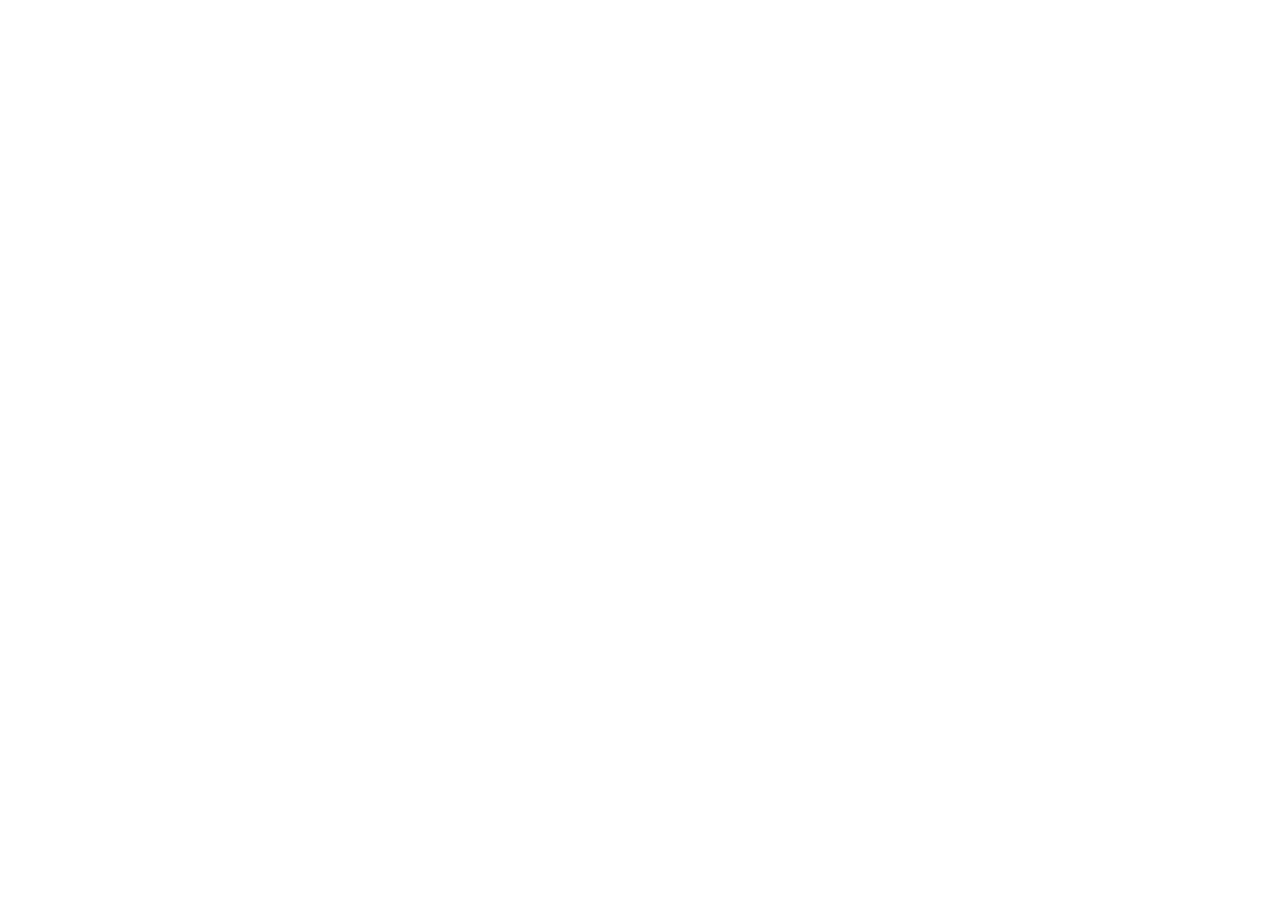
==== crud/target/crud-1.0-SNAPSHOT/index.html @ 47665f89 "Initial HTML, Fixed ER Poster - User, DTOs removed" ====
<!DOCTYPE html>
<html lang='en'>
<head>
    <meta charset='utf-8'>
    <meta name='viewport' content='width=device-width, initial-scale=1'>
    <title>HomePage</title>
    <link rel='stylesheet' href='main.css'>
</head>
<body>
    
</body>
</html>
---- crud/target/crud-1.0-SNAPSHOT/main.css ----
body{
    left: 0;
    top:0;
    padding: 0;
    margin: 0;
}
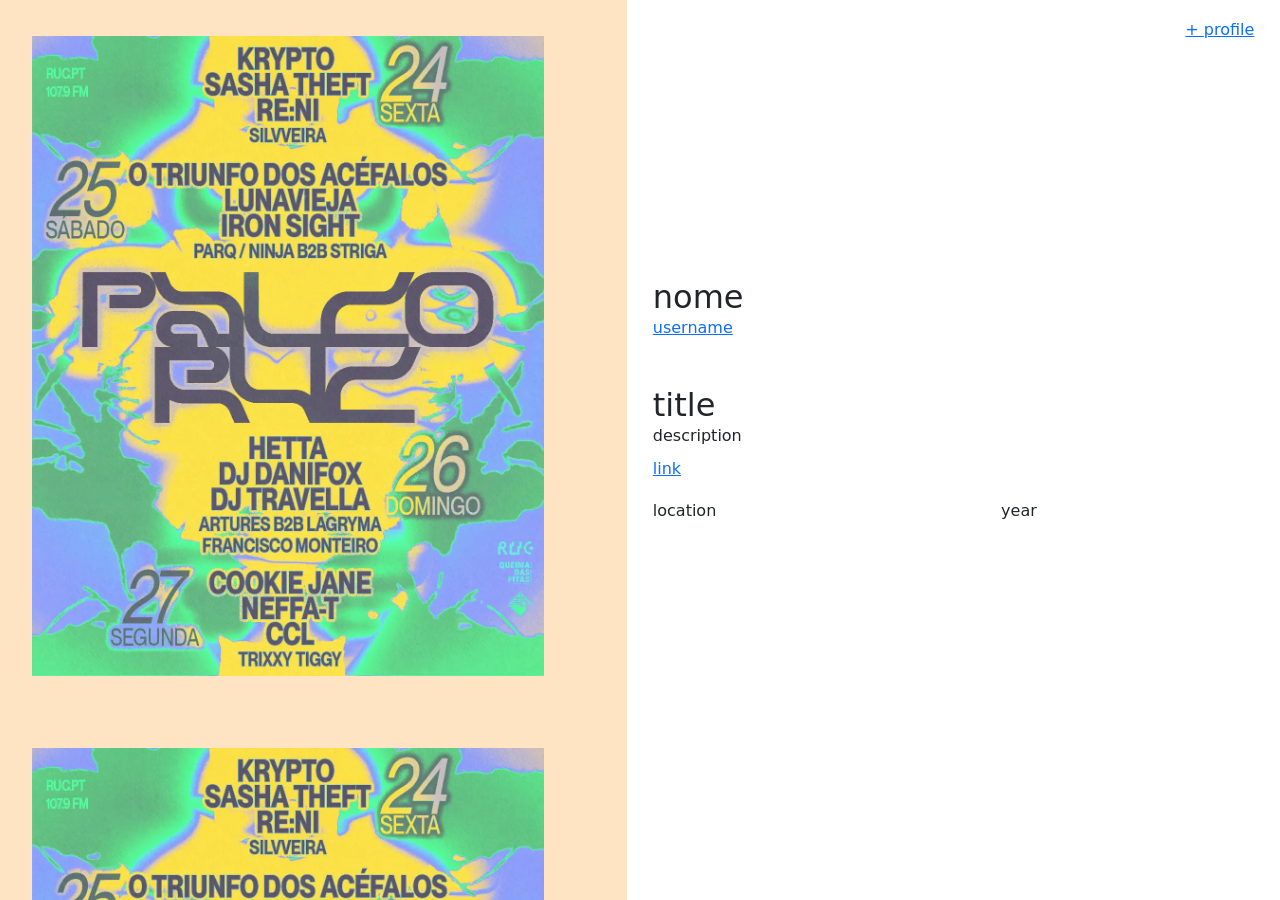
==== commit 29046a91: "HTML Structure/ Json fetch" ====
--- a/crud/target/crud-1.0-SNAPSHOT/index.html
+++ b/crud/target/crud-1.0-SNAPSHOT/index.html
@@ -1,12 +1,139 @@
 <!DOCTYPE html>
 <html lang='en'>
+
 <head>
     <meta charset='utf-8'>
     <meta name='viewport' content='width=device-width, initial-scale=1'>
     <title>HomePage</title>
+    <link href="https://cdn.jsdelivr.net/npm/bootstrap@5.3.8/dist/css/bootstrap.min.css" rel="stylesheet"
+        integrity="sha384-sRIl4kxILFvY47J16cr9ZwB07vP4J8+LH7qKQnuqkuIAvNWLzeN8tE5YBujZqJLB" crossorigin="anonymous">
+    <link rel="preconnect" href="https://fonts.googleapis.com">
+    <link rel="preconnect" href="https://fonts.gstatic.com" crossorigin>
+    <link href="https://fonts.googleapis.com/css2?family=MuseoModerno:ital,wght@0,100..900;1,100..900&display=swap"
+        rel="stylesheet">
     <link rel='stylesheet' href='main.css'>
+    <style>
+
+        body {
+            overflow: hidden;
+            display: flex;
+            width: 100vw;
+            height: 100vh;
+            margin: 0;
+            padding: 0;
+        }
+
+        p {
+            margin-bottom: 1vh;
+        }
+
+        #poster_section {
+            background-color: bisque;
+            position: relative;
+            width: 50vw;
+            height: 100vh;
+            overflow-y: scroll;
+        }
+
+        #cont_posters {
+            background-color: bisque;
+            display: flex;
+            flex-direction: column;
+            justify-content: space-evenly;
+            align-items: center;
+            width: 45vw;
+            height: auto;
+        }
+
+        h2 {
+            margin: 0;
+        }
+
+        .poster {
+            width: 40vw;
+            height: auto;
+            margin: 4vh 0;
+
+        }
+
+        aside {
+            margin-left: 2vw;
+            width: 50vw;
+            height: 90%;
+            position: relative;
+            display: flex;
+            flex-direction: column;
+            justify-content: center;
+        }
+
+        #infoUser {
+            width: 30vw;
+            height: 10vh;
+            display: flex;
+            flex-direction: column;
+        }
+
+        #infoPoster {
+            width: 30vw;
+            height: auto;
+        }
+
+        #infoAdd {
+            margin-top: 2vh;
+            width: 30vw;
+            height: auto;
+            display: flex;
+            justify-content: space-between;
+            align-items: baseline;
+            text-align: baseline;
+        }
+
+        nav {
+            position: absolute;
+            top: 2vh;
+            right: 2vw;
+        }
+
+        .spacer {
+            height: 2vh;
+        }
+    </style>
 </head>
+
 <body>
-    
+    <section id="poster_section">
+        <div id="cont_posters">
+            <div class="indv_posters"><img class="poster" src="posters/01_username.jpeg"></div>
+            <img class="poster" src="posters/01_username.jpeg">
+            <img class="poster" src="posters/01_username.jpeg">
+        </div>
+    </section>
+    <aside>
+        <div id="infoUser">
+            <h2 id="name" value="name">nome</h2>
+            <a id="username" href="profile.html">username</a>
+        </div>
+        <div class="spacer"></div>
+        <div id="infoPost">
+            <h2 id="title">title</h2>
+            <p id="description">description</p>
+            <a id="link" href=""> link</a>
+        </div>
+        <div id="infoAdd">
+            <p id="location">location</p>
+            <p id="year">year</p>
+        </div>
+        <nav>
+            <a id="addPost" href="createPoster.html"> + </a>
+            <a id="profile" href="profile.html"> profile </a>
+        </nav>
+    </aside>
+
+    <script src="main.js"></script>
 </body>
+
+<script src="https://cdn.jsdelivr.net/npm/bootstrap@5.3.8/dist/js/bootstrap.bundle.min.js"
+    integrity="sha384-FKyoEForCGlyvwx9Hj09JcYn3nv7wiPVlz7YYwJrWVcXK/BmnVDxM+D2scQbITxI"
+    crossorigin="anonymous"></script>
+
 </html>
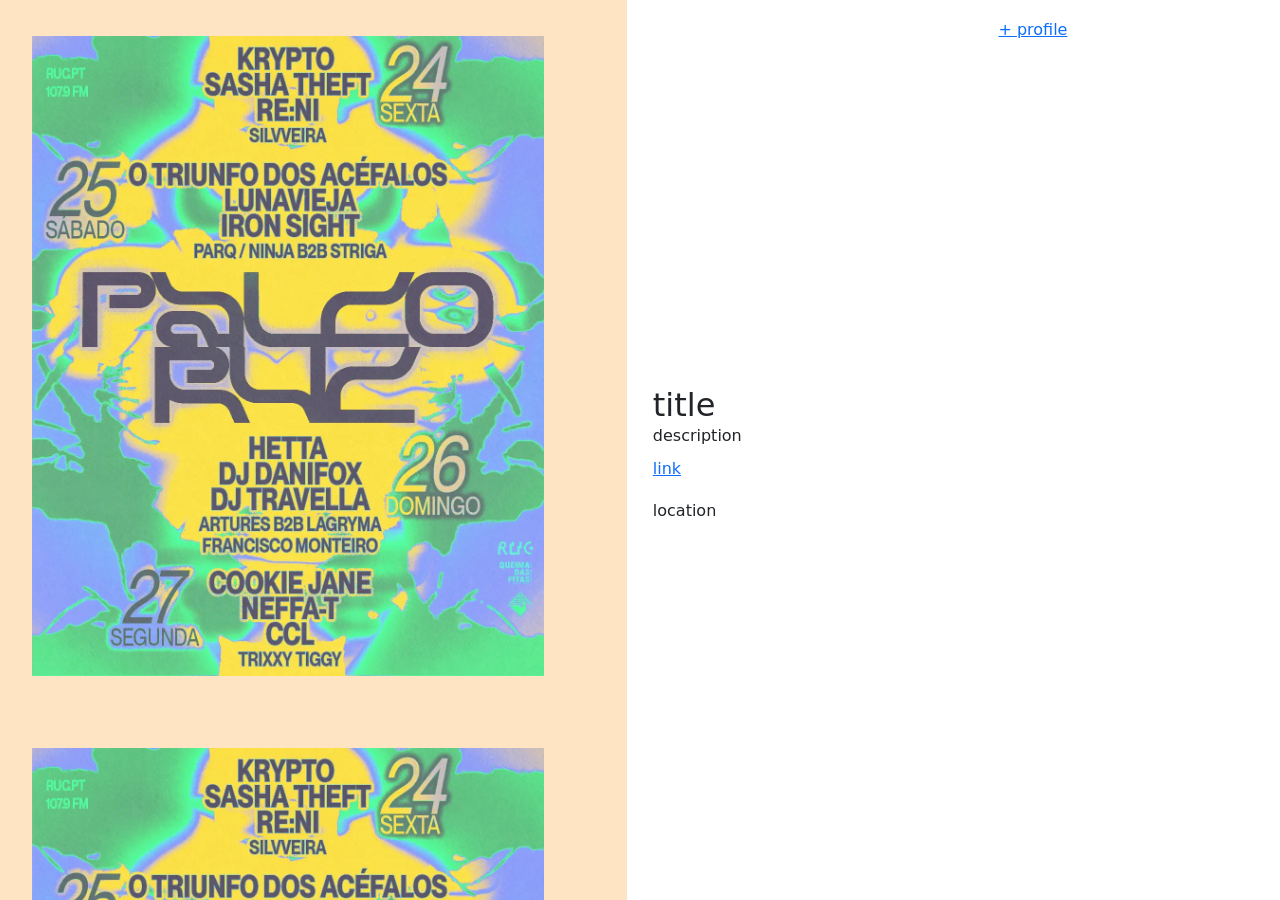
==== commit f8f7d168: "Código Registo, Login e Criar Poster" ====
--- a/crud/target/crud-1.0-SNAPSHOT/index.html
+++ b/crud/target/crud-1.0-SNAPSHOT/index.html
@@ -13,7 +13,6 @@
         rel="stylesheet">
     <link rel='stylesheet' href='main.css'>
     <style>
-
         body {
             overflow: hidden;
             display: flex;
@@ -110,8 +109,8 @@
     </section>
     <aside>
         <div id="infoUser">
-            <h2 id="name" value="name">nome</h2>
-            <a id="username" href="profile.html">username</a>
+            <h2 id="name" value="name"></h2>
+            <a id="username" value="username" href="profile.html"></a>
         </div>
         <div class="spacer"></div>
         <div id="infoPost">
@@ -121,7 +120,6 @@
         </div>
         <div id="infoAdd">
             <p id="location">location</p>
-            <p id="year">year</p>
         </div>
         <nav>
             <a id="addPost" href="createPoster.html"> + </a>
@@ -130,6 +128,9 @@
     </aside>
 
     <script src="main.js"></script>
+    <script>
+        loaduser();
+    </script>
 </body>
 
 <script src="https://cdn.jsdelivr.net/npm/bootstrap@5.3.8/dist/js/bootstrap.bundle.min.js"
--- a/crud/target/crud-1.0-SNAPSHOT/main.css
+++ b/crud/target/crud-1.0-SNAPSHOT/main.css
@@ -3,4 +3,26 @@
     top:0;
     padding: 0;
     margin: 0;
+    width: 100vw;
+    height:100vh;
+}
+
+nav{
+    position: sticky;
+    right :0;
+    width: 20vw;
+    height: 10vw;
+}
+.botao{
+    padding: 10px, 20px;
+    width:auto;
+    height: 2vw;
+    border-radius: 12px;
+    background-color: rgb(37, 37, 73);
+    color: white;
+    text-decoration: none;
+}
+
+.botao:hover{
+  background-color:rgb(59, 59, 83);
 }
